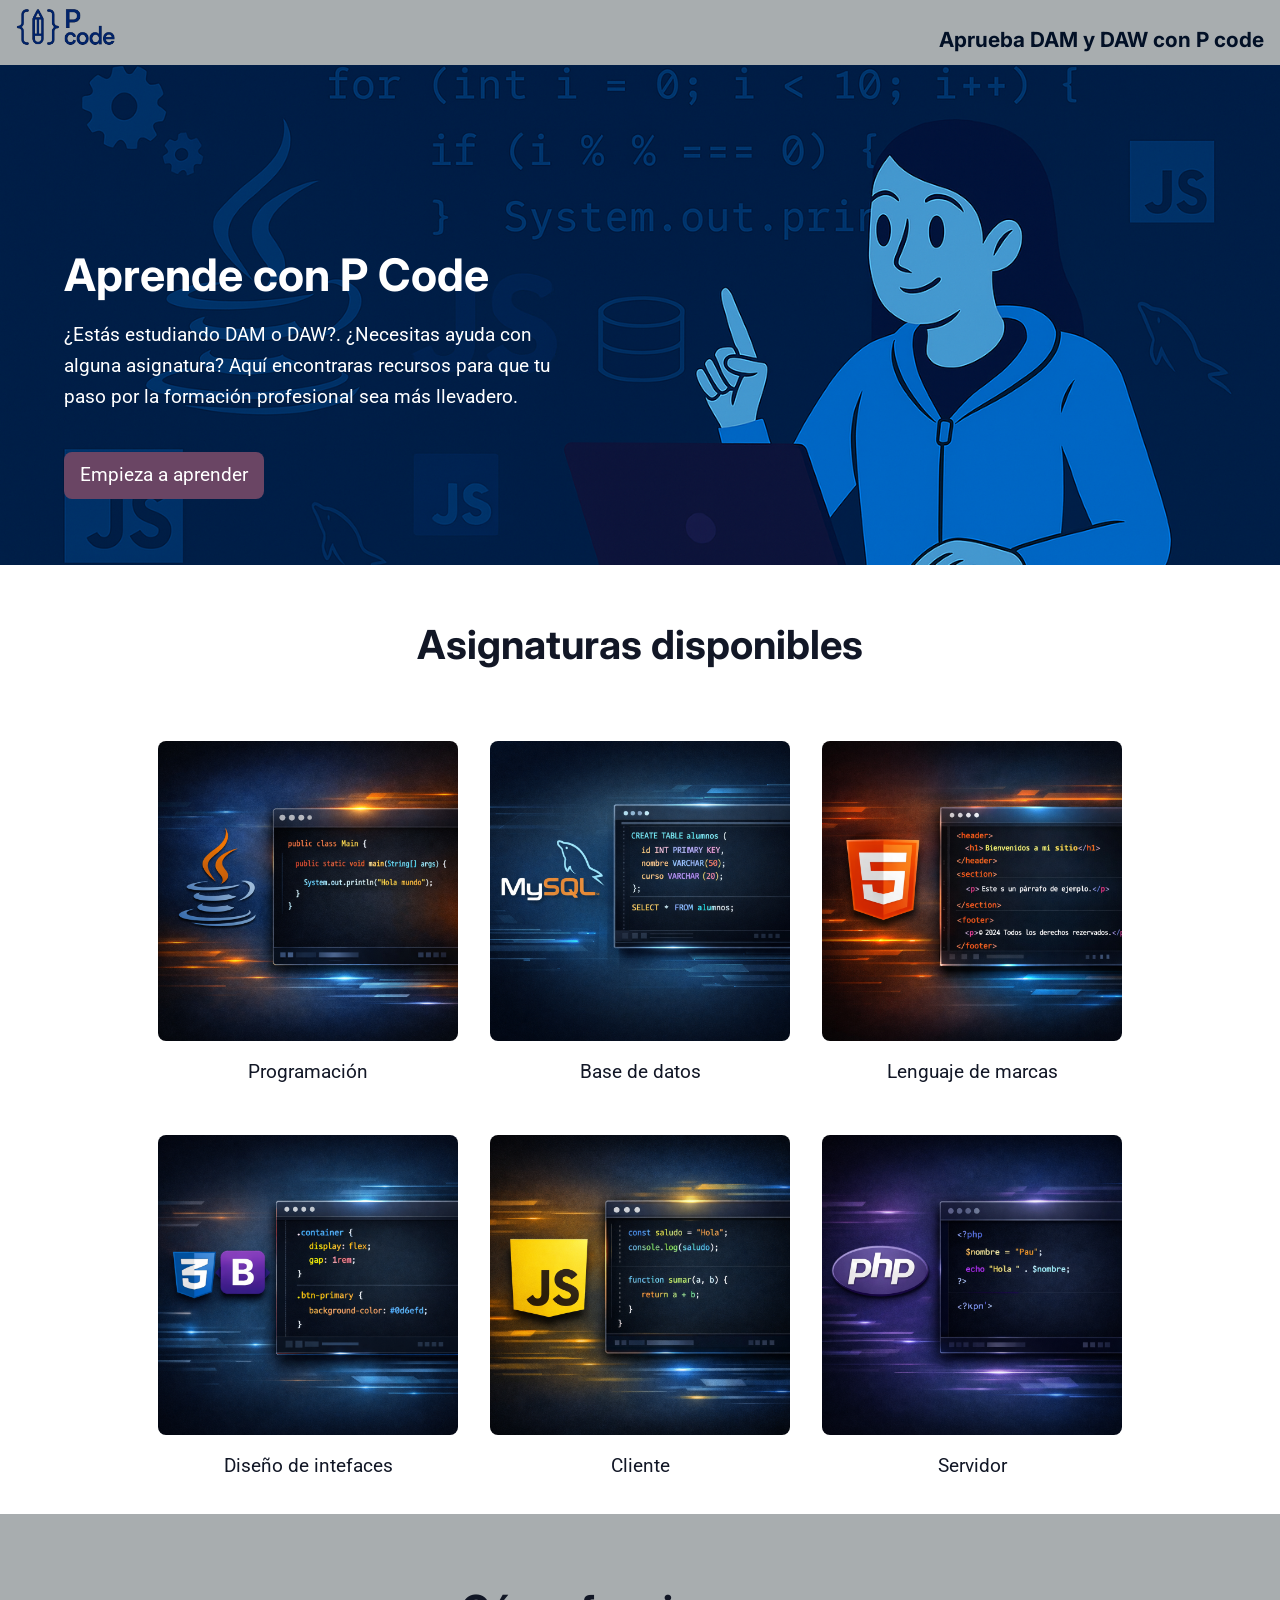
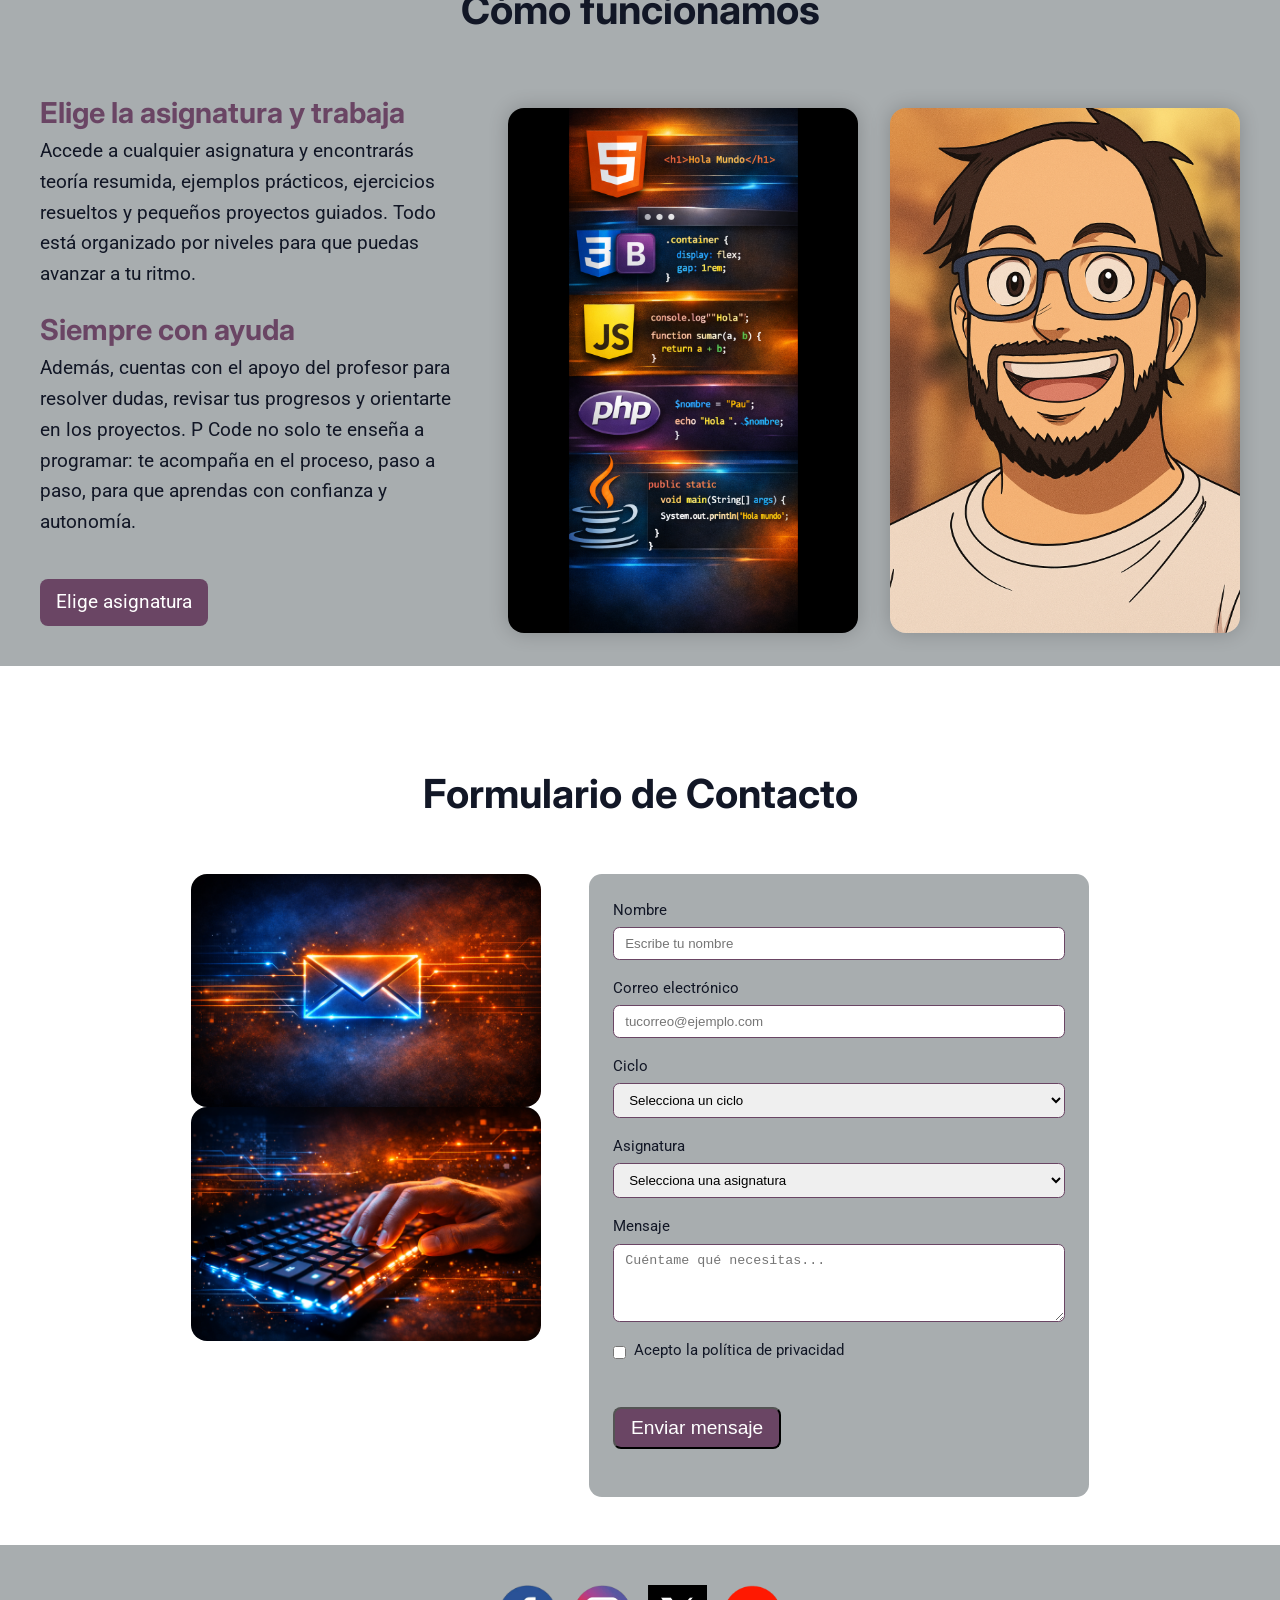
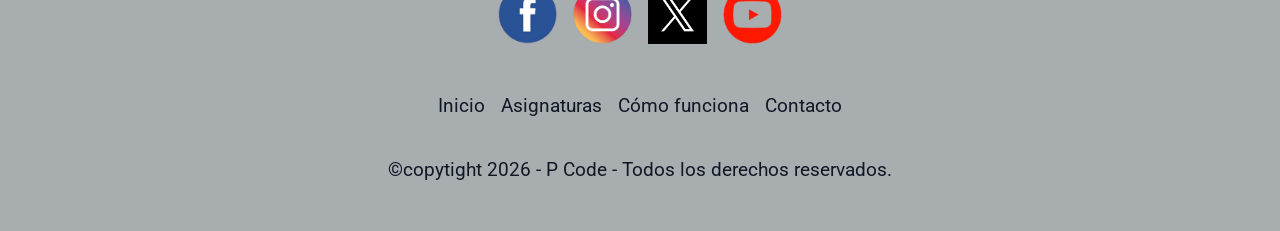
==== proyecto_1/index.html @ 7e579827 "Form section" ====
<!doctype html>
<html lang="en">
  <head>
    <meta charset="UTF-8" />
    <meta name="viewport" content="width=device-width, initial-scale=1.0" />
    <meta name="description" content="Recursos educativos de programación Java para estudiantes de DAW/DAM: ejercicios, teoría, ejemplos y proyectos.">
    <meta name="author" content="Pau — P Code">
        
    <title>P Code</title>
    
    <link rel="stylesheet" href="style.css">
    <link rel="icon" href="img/logo_P_code.png">

    <link href="https://fonts.googleapis.com/css2?family=Inter:wght@400;600;700&family=Roboto:wght@300;400;500&family=JetBrains+Mono:wght@400;600&display=swap" rel="stylesheet">

  </head>
  <body>
    <header class="header-landing">
      <div>
        <img src="img/logos/logo_P_code_header.png" alt="P Code"/>
      </div>
      <div>
        <h3>Aprueba DAM y DAW con P code</h3>
      </div>
    </header>

    <section id="hero" class="hero-section">
      <div class="wrap-hero-section">
        <h1>Aprende con P Code</h1> 
        <p>¿Estás estudiando DAM o DAW?.
        ¿Necesitas ayuda con alguna asignatura?
        Aquí encontraras recursos para que tu  
        paso por la formación profesional sea más llevadero.</p>
        <div class="wrap-button">
          <a href="/"  class="primary-button">Empieza a aprender</a>
        </div>
      </div>
    </section>
    
    <section id="subject" class="subject-section">
      <div class="wrap-title-section">
        <h2>Asignaturas disponibles</h2>
      </div>

      <div class="wrap-subject-section">
        <a href="" class="item-subject-section">
          <img src="img/subject/img_programacion.png" alt="Asignatura de programación">
          <p>Programación</p>
        </a>
        <a href="" class="item-subject-section">
          <img src="img/subject/img_base_datos.png" alt="Asignatura de BD">
          <p>Base de datos</p>
        </a>
        <a href="" class="item-subject-section">
          <img src="img/subject/img_lenguaje_marcas.png" alt="Asignatura de marcas">
          <p>Lenguaje de marcas</p>
        </a>
        <a href="" class="item-subject-section">
          <img src="img/subject/img_interfaces.png" alt="Asignatura de interfaces">
          <p>Diseño de intefaces</p>
        </a>
        <a href="" class="item-subject-section">
          <img src="img/subject/img_cliente.png" alt="Asignatura de cliente">
          <p>Cliente</p>
        </a>
        <a href="" class="item-subject-section">
          <img src="img/subject/img_sevidor.png" alt="Asignatura de sevidor">
          <p>Servidor</p>
        </a>
    </section>

    <section id="info" class="info-section">

      <div class="wrap-title-section">
        <h2>Cómo funcionamos</h2>
      </div>

      <div class="wrap-two-column">

        <div class="wrap-text-two-column">
          <div class="wrap-text-column">
            <h3>Elige la asignatura y trabaja</h3>
            <p>Accede a cualquier asignatura y encontrarás teoría resumida, ejemplos prácticos, ejercicios resueltos y pequeños proyectos guiados. Todo está organizado por niveles para que puedas avanzar a tu ritmo.</p>
            <h3>Siempre con ayuda</h3>
            <p>Además, cuentas con el apoyo del profesor para resolver dudas, revisar tus progresos y orientarte en los proyectos. P Code no solo te enseña a programar: te acompaña en el proceso, paso a paso, para que aprendas con confianza y autonomía.</p>
            <div class="wrap-button">
              <a href="/" class="primary-button">Elige asignatura</a>
            </div>
          </div>
        </div>

        <div class="wrap-img-two-column">
          <img src="img/composicion_asignaturas.png" alt="Asignaturas con P code">
          <img src="img/retrato_anime_perfil.png" alt="P code en anime">
        </div>      

      </div>
    </section>

    <section id="form" class="form-section">

      <div class="wrap-title-section">
        <h2>Formulario de Contacto</h2>
      </div>

      <div class="wrap-two-column">

        <div class="wrap-img-two-column-vertical">
          <img src="img/contacto_email.png" alt="Email a P code">
          <img src="img/contacto_email_2.png" alt="Email a P code">
        </div>  

        <div class="wrap-form-two-column">
          <form class="contact-form">

            <div class="form-field">
              <label for="nombre">Nombre</label>
              <input type="text" id="nombre" name="nombre" placeholder="Escribe tu nombre">
            </div>

            <div class="form-field">
              <label for="email">Correo electrónico</label>
              <input type="email" id="email" name="email" placeholder="tucorreo@ejemplo.com">
            </div>

            <div class="form-field">
              <label for="ciclo">Ciclo</label>
              <select id="ciclo" name="ciclo">
                <option value="">Selecciona un ciclo</option>
                <option value="dam">DAM</option>
                <option value="daw">DAW</option>
              </select>
            </div>

            <div class="form-field">
              <label for="asignatura">Asignatura</label>
              <select id="ciclo" name="ciclo">
                <option value="">Selecciona una asignatura</option>
                <option value="prog">Programación</option>
                <option value="bd">Base de datos</option>
                <option value="mar">Lenguaje de marcas</option>
                <option value="inte">Diseño de interfaces</option>
                <option value="cli">Cliente</option>
                <option value="ser">Servidor</option>
              </select>
            </div>

            <div class="form-field">
              <label for="mensaje">Mensaje</label>
              <textarea id="mensaje" name="mensaje" rows="4" placeholder="Cuéntame qué necesitas..."></textarea>
            </div>

            <div class="form-field form-field-inline">
              <input type="checkbox" id="privacidad" name="privacidad">
              <label for="privacidad">Acepto la política de privacidad</label>
            </div>

            <div class="wrap-button">
              <button type="submit" class="primary-button">Enviar mensaje</button>
            </div>

          </form>
        </div>

      </div>
    </section>

    <footer class="footer-section">
      <div class="logos-footer-section">
        <ul>
          <li>
            <a href="">
              <img src="img/social/facebook.png" alt="P Code facebook" class="social-logo">
            </a>
          </li>
          <li>
            <a href="">
              <img src="img/social/instagram.png" alt="P Code x" class="social-logo">
            </a>
          </li>
          <li>
            <a href="">
              <img src="img/social/X.jpg" alt="P Code x" class="social-logo">
            </a>
          </li>
          <li>
            <a href="">
              <img src="img/social/youtube.png" alt="P Code Youtube" class="social-logo">
            </a>
          </li>
        </ul>
      </div>

      <div class="menu-footer-section">
        <ul>
          <li><a href="#hero">Inicio</a></li>
          <li><a href="#subject">Asignaturas</a></li>
          <li><a href="#info">Cómo funciona</a></li>
          <li><a href="#form">Contacto</a></li>
        </ul>
      </div>

      <div class="menu-footer-section">
        <p>©copytight 2026 - P Code - Todos los derechos reservados.</p>
      </div>

    </footer>
  </body>
</html>
---- proyecto_1/style.css ----
:root{
/* --prussian-blue: #021026ff;
--ink-black: #121726ff;
--steel-azure: #014E96ff;
--dodger-blue: #0099FFff;
--silver: #A8ADAFff;
--white: #FFFFFFff;
--midnight-violet: #2E1F2Aff;
--vintage-grape: #6A4564ff; */
--oscuro: #021026ff;
--ink-black: #121726ff;
--steel-azure: #014E96ff;
--dodger-blue: #0099FFff;
--fondo-claro: #A8ADAFff;
--white: #FFFFFFff;
--midnight-violet: #2E1F2Aff;
--fondo-botones: #6A4564ff;
--border-r:.2rem;
}

/** General **/

* {
  margin: 0;
  padding: 0;
  /* Evitamos el desbordamiento de los elementos*/
  box-sizing: border-box;
}

body {
  font-family: 'Roboto', sans-serif;
  font-size: 1.2rem;
  line-height: 1.6;
  color: var(--ink-black);
}

h1, h2, h3 {
  font-family: 'Inter', sans-serif;
  font-weight: 700;
}

h1 { font-size: 2.8rem; }
h2 { font-size: 2.5rem; }
h3 { font-size: 1.8rem; }

code, pre {
  font-family: 'JetBrains Mono', monospace;
}

a {
  text-decoration: none;
  color: inherit;
}


ul, li {
  list-style: none;
}

/** Button **/
.wrap-button {
  padding: 1.5rem 0;
}

.primary-button {
  color: var(--white);
  /*font-weight: bold;*/
  font-size: 1.2rem;
  background-color: var(--fondo-botones);
  padding: .5rem 1rem;
  border-radius: 0.5rem;
  display: inline-block;
}

/** Title **/
.wrap-title-section{
  display: flex;
  justify-content: center;
  margin: 3rem 1rem;
}

/** Header **/

.header-landing{
  display: flex;
  justify-content: space-between;
  align-items: end;
  background: var(--fondo-claro);
  padding: 0.5rem 1rem;
}

.header-landing img{
  max-width: 100px;
  max-height: 100px;
}

.header-landing h3{
  font-size: 1.3rem;
  color: var(--oscuro);
}

/** Hero Section **/

.hero-section{
  height: 500px;
  background-color: var(--oscuro);
  background: url(img/imagen_principal.png);
  background-position: center;
  background-repeat: no-repeat;
  background-size: cover;
  background-blend-mode: multiply;
  width: 100%;
  display: flex;
  align-items: end;
}

.wrap-hero-section{
  max-width: 550px;
  color: var(--white);
  padding-left: 5%;
  padding-bottom: 2%;
}

.wrap-hero-section *{
  margin-top: 0.5rem;
  margin-bottom: 0.5rem;
}

/** Subject Section **/
.wrap-subject-section{
  display: flex;
  flex-flow: row wrap;
  justify-content: center;
}

.item-subject-section{
  display: flex;
  flex-direction: column;
  align-items: center;
  padding: 1rem;
}

.item-subject-section img{
  width: 300px;
  height: 300px;
  border-radius: 0.5rem;
}

.item-subject-section p{
  padding: 1rem;
}

/** Info Section **/
.info-section{
  background: var(--fondo-claro);
  padding: 1rem 1rem;
}

.wrap-two-column{
  display: flex;
  flex-direction: row;
  align-items: stretch;
  justify-content: center;
  gap: 3rem;
  max-width: 1200px;
  margin: 0 auto;
}

.wrap-img-two-column {
  display: flex;
  flex-direction: row;
  align-items: center;
  gap: 2rem;
}

.wrap-img-two-column img{
  width: 350px;
  object-fit: cover;
  border-radius: 1rem;
  box-shadow: 0 0 20px rgba(0,0,0,0.2);
}

.wrap-text-column h3{
  color: var(--fondo-botones);
}

.wrap-text-column p{
  margin-bottom: 1.1rem;
}

/** Form Section **/

.form-section{
  padding: 3rem 1rem;
}

.wrap-form-two-column {
  flex: 1;
  max-width: 500px;
}

.wrap-img-two-column-vertical {
  height: 100%;
  display: flex;
  flex-direction: column;
  align-items: center;
  justify-content: space-between;
 
}

.wrap-img-two-column-vertical img{
  max-width: 350px;
  border-radius: 1rem;
}

.contact-form{
  background: var(--fondo-claro);
  padding: 1.5rem;
  border-radius: 0.8rem;
}

.form-field{
  display: flex;
  flex-direction: column;
  margin-bottom: 1rem;
}

.form-field label{
  font-size: 0.95rem;
  margin-bottom: 0.3rem;
}

.form-field input,
.form-field select,
.form-field textarea{
  padding: 0.5rem 0.7rem;
  border-radius: 0.4rem;
  border: 1px solid var(--fondo-botones);
}

.form-field input:focus,
.form-field select:focus,
.form-field textarea:focus{
  outline: none;
  border-color: var(--fondo-botones);
  box-shadow: 0 0 0 2px var(--midnight-violet);
}

.form-field-inline{
  flex-direction: row;
  align-items: center;
  gap: 0.5rem;
}


/** Footer **/

.footer-section{
  background: var(--fondo-claro);
  width: 100%;
  padding: 2rem 0;
}

.logos-footer-section ul{
  display: flex;
  justify-content: center;
  margin-bottom: 0.5rem;
}

.social-logo{
  max-width: 75px;
  width: 100%;
  padding: 0.5rem;
}

.menu-footer-section{
  padding: 0.5rem 0;
}

.menu-footer-section ul, 
.menu-footer-section p{
  display: flex;
  justify-content: center;
  margin: 0.3rem 0;
}

.menu-footer-section li{
  padding: 0.5rem;
}
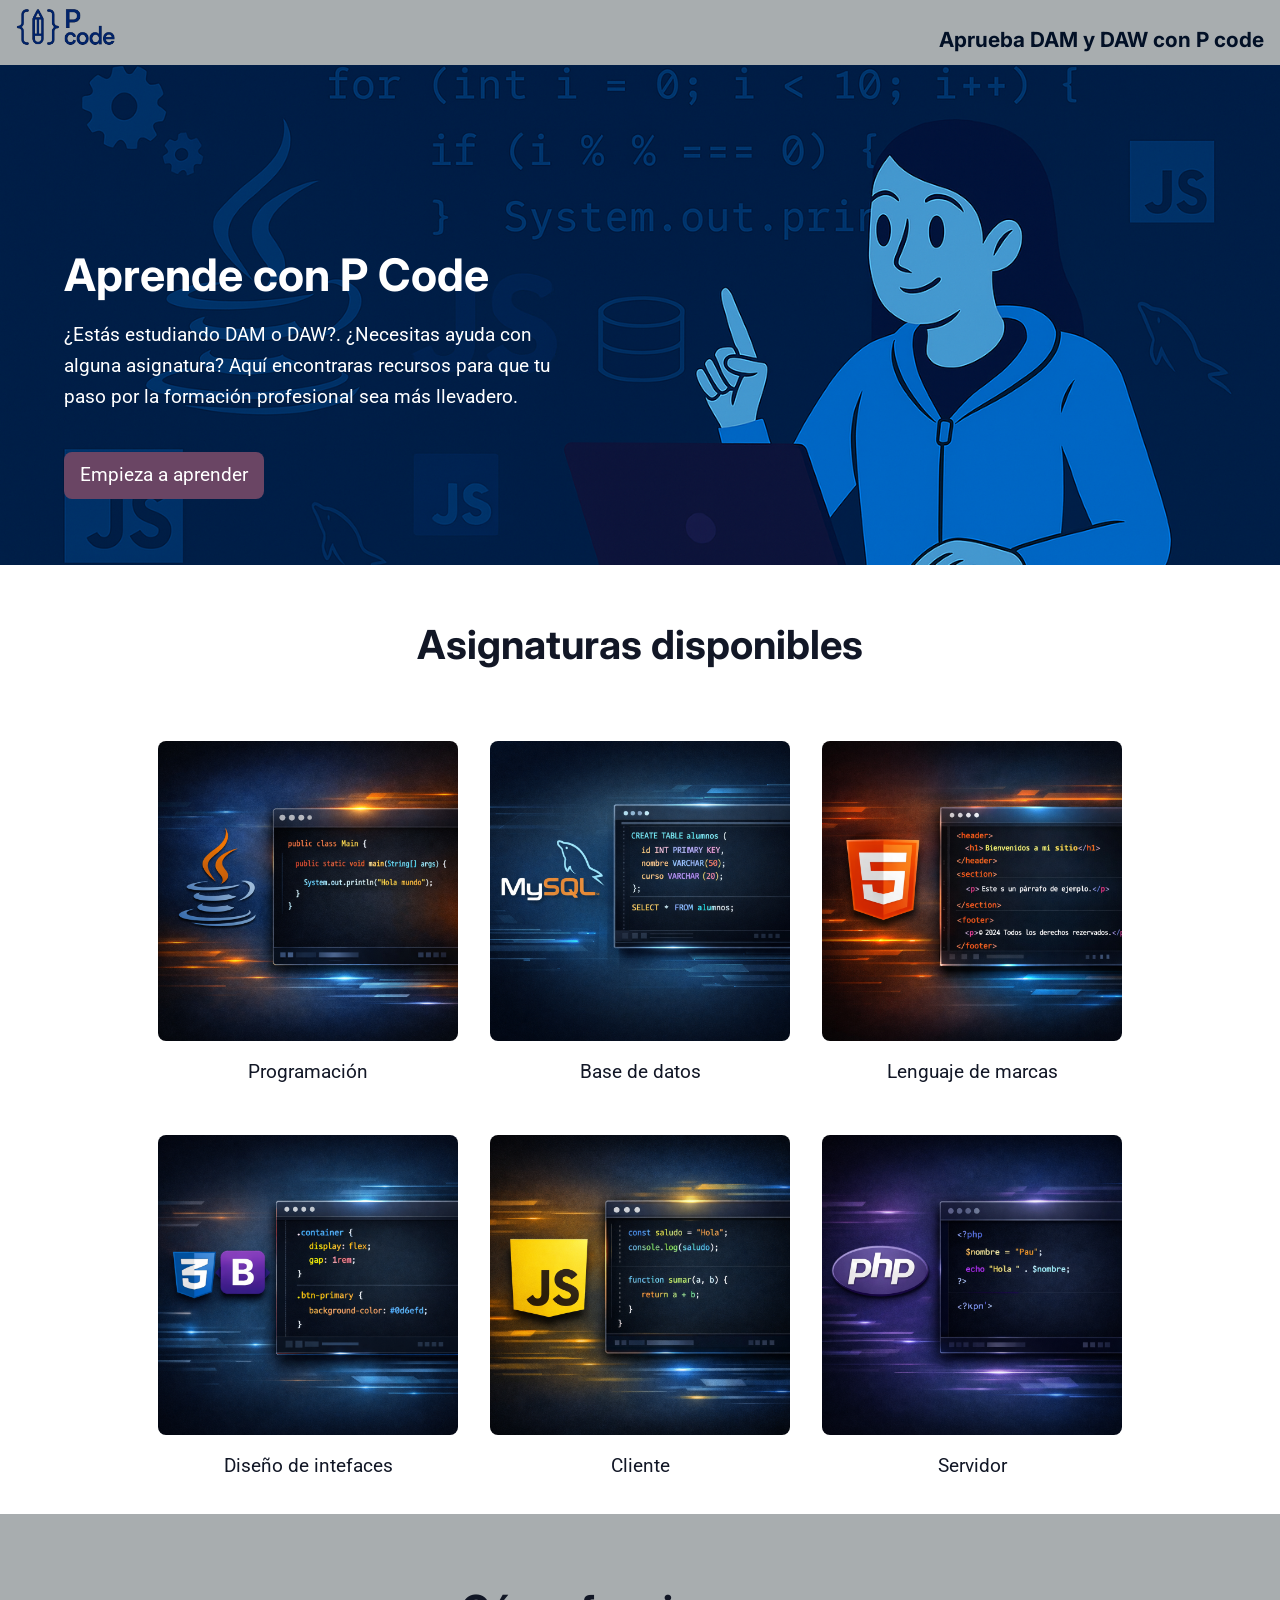
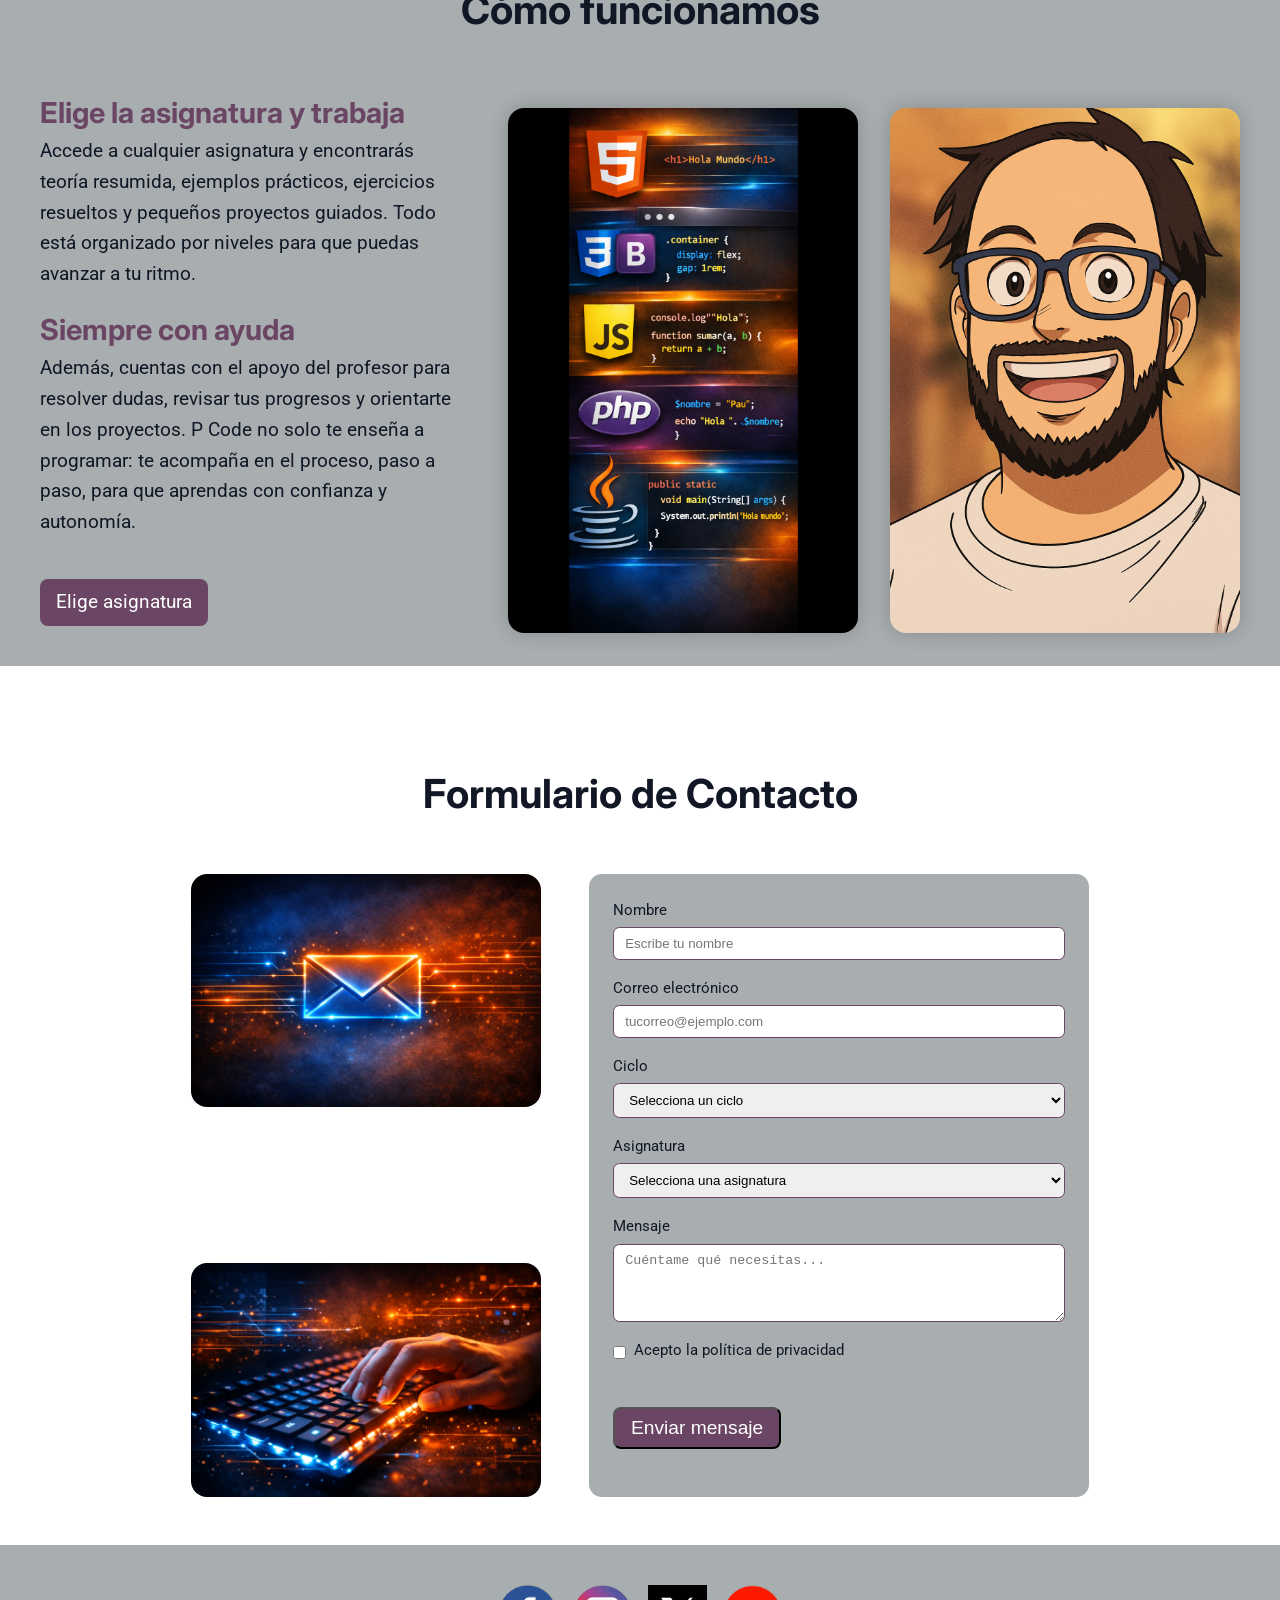
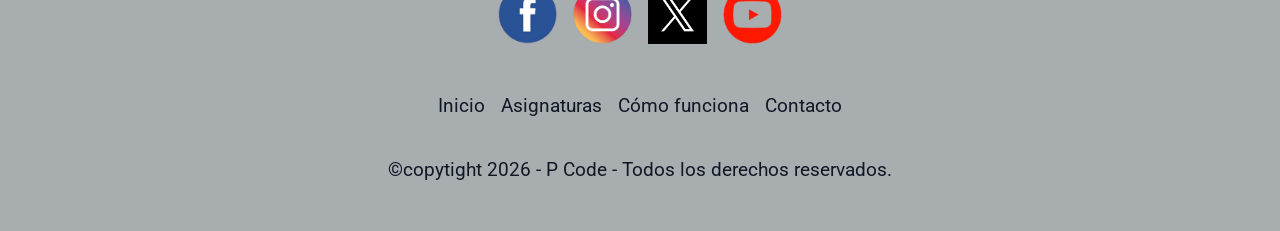
==== commit 313b4b25: "Ajuste en form section - restruturación archivos" ====
--- a/proyecto_1/index.html
+++ b/proyecto_1/index.html
@@ -8,7 +8,7 @@
         
     <title>P Code</title>
     
-    <link rel="stylesheet" href="style.css">
+    <link rel="stylesheet" href="css/style.css">
     <link rel="icon" href="img/logo_P_code.png">
 
     <link href="https://fonts.googleapis.com/css2?family=Inter:wght@400;600;700&family=Roboto:wght@300;400;500&family=JetBrains+Mono:wght@400;600&display=swap" rel="stylesheet">
--- a/proyecto_1/css/style.css
+++ b/proyecto_1/css/style.css
@@ -0,0 +1,290 @@
+:root{
+/* --prussian-blue: #021026ff;
+--ink-black: #121726ff;
+--steel-azure: #014E96ff;
+--dodger-blue: #0099FFff;
+--silver: #A8ADAFff;
+--white: #FFFFFFff;
+--midnight-violet: #2E1F2Aff;
+--vintage-grape: #6A4564ff; */
+--oscuro: #021026ff;
+--ink-black: #121726ff;
+--steel-azure: #014E96ff;
+--dodger-blue: #0099FFff;
+--fondo-claro: #A8ADAFff;
+--white: #FFFFFFff;
+--midnight-violet: #2E1F2Aff;
+--fondo-botones: #6A4564ff;
+--border-r:.2rem;
+}
+
+/** General **/
+
+* {
+  margin: 0;
+  padding: 0;
+  /* Evitamos el desbordamiento de los elementos*/
+  box-sizing: border-box;
+}
+
+body {
+  font-family: 'Roboto', sans-serif;
+  font-size: 1.2rem;
+  line-height: 1.6;
+  color: var(--ink-black);
+}
+
+h1, h2, h3 {
+  font-family: 'Inter', sans-serif;
+  font-weight: 700;
+}
+
+h1 { font-size: 2.8rem; }
+h2 { font-size: 2.5rem; }
+h3 { font-size: 1.8rem; }
+
+code, pre {
+  font-family: 'JetBrains Mono', monospace;
+}
+
+a {
+  text-decoration: none;
+  color: inherit;
+}
+
+
+ul, li {
+  list-style: none;
+}
+
+/** Button **/
+.wrap-button {
+  padding: 1.5rem 0;
+}
+
+.primary-button {
+  color: var(--white);
+  /*font-weight: bold;*/
+  font-size: 1.2rem;
+  background-color: var(--fondo-botones);
+  padding: .5rem 1rem;
+  border-radius: 0.5rem;
+  display: inline-block;
+}
+
+/** Title **/
+.wrap-title-section{
+  display: flex;
+  justify-content: center;
+  margin: 3rem 1rem;
+}
+
+/** Header **/
+
+.header-landing{
+  display: flex;
+  justify-content: space-between;
+  align-items: end;
+  background: var(--fondo-claro);
+  padding: 0.5rem 1rem;
+}
+
+.header-landing img{
+  max-width: 100px;
+  max-height: 100px;
+}
+
+.header-landing h3{
+  font-size: 1.3rem;
+  color: var(--oscuro);
+}
+
+/** Hero Section **/
+
+.hero-section{
+  height: 500px;
+  background-color: var(--oscuro);
+  background: url(../img/imagen_principal.png);
+  background-position: center;
+  background-repeat: no-repeat;
+  background-size: cover;
+  background-blend-mode: multiply;
+  width: 100%;
+  display: flex;
+  align-items: end;
+}
+
+.wrap-hero-section{
+  max-width: 550px;
+  color: var(--white);
+  padding-left: 5%;
+  padding-bottom: 2%;
+}
+
+.wrap-hero-section *{
+  margin-top: 0.5rem;
+  margin-bottom: 0.5rem;
+}
+
+/** Subject Section **/
+.wrap-subject-section{
+  display: flex;
+  flex-flow: row wrap;
+  justify-content: center;
+}
+
+.item-subject-section{
+  display: flex;
+  flex-direction: column;
+  align-items: center;
+  padding: 1rem;
+}
+
+.item-subject-section img{
+  width: 300px;
+  height: 300px;
+  border-radius: 0.5rem;
+}
+
+.item-subject-section p{
+  padding: 1rem;
+}
+
+/** Info Section **/
+.info-section{
+  background: var(--fondo-claro);
+  padding: 1rem 1rem;
+}
+
+.wrap-two-column{
+  display: flex;
+  flex-direction: row;
+  align-items: stretch;
+  justify-content: center;
+  gap: 3rem;
+  max-width: 1200px;
+  margin: 0 auto;
+}
+
+.wrap-img-two-column {
+  display: flex;
+  flex-direction: row;
+  align-items: center;
+  gap: 2rem;
+}
+
+.wrap-img-two-column img{
+  width: 350px;
+  object-fit: cover;
+  border-radius: 1rem;
+  box-shadow: 0 0 20px rgba(0,0,0,0.2);
+}
+
+.wrap-text-column h3{
+  color: var(--fondo-botones);
+}
+
+.wrap-text-column p{
+  margin-bottom: 1.1rem;
+}
+
+/** Form Section **/
+
+.form-section{
+  padding: 3rem 1rem;
+}
+
+.wrap-form-two-column {
+  flex: 1;
+  max-width: 500px;
+}
+
+.wrap-img-two-column-vertical {
+  display: flex;
+  flex-direction: column;
+  align-items: center;
+  justify-content: space-between;
+}
+
+.wrap-img-two-column-vertical img{
+  max-width: 350px;
+  border-radius: 1rem;
+}
+
+.contact-form{
+  background: var(--fondo-claro);
+  padding: 1.5rem;
+  border-radius: 0.8rem;
+}
+
+.form-field{
+  display: flex;
+  flex-direction: column;
+  margin-bottom: 1rem;
+}
+
+.form-field label{
+  font-size: 0.95rem;
+  margin-bottom: 0.3rem;
+}
+
+.form-field input,
+.form-field select,
+.form-field textarea{
+  padding: 0.5rem 0.7rem;
+  border-radius: 0.4rem;
+  border: 1px solid var(--fondo-botones);
+}
+
+.form-field input:focus,
+.form-field select:focus,
+.form-field textarea:focus{
+  outline: none;
+  border-color: var(--fondo-botones);
+  box-shadow: 0 0 0 2px var(--midnight-violet);
+}
+
+.form-field-inline{
+  flex-direction: row;
+  align-items: center;
+  gap: 0.5rem;
+}
+
+
+/** Footer **/
+
+.footer-section{
+  background: var(--fondo-claro);
+  width: 100%;
+  padding: 2rem 0;
+}
+
+.logos-footer-section ul{
+  display: flex;
+  justify-content: center;
+  margin-bottom: 0.5rem;
+}
+
+.social-logo{
+  max-width: 75px;
+  width: 100%;
+  padding: 0.5rem;
+}
+
+.menu-footer-section{
+  padding: 0.5rem 0;
+}
+
+.menu-footer-section ul, 
+.menu-footer-section p{
+  display: flex;
+  justify-content: center;
+  margin: 0.3rem 0;
+}
+
+.menu-footer-section li{
+  padding: 0.5rem;
+}
+
+
+
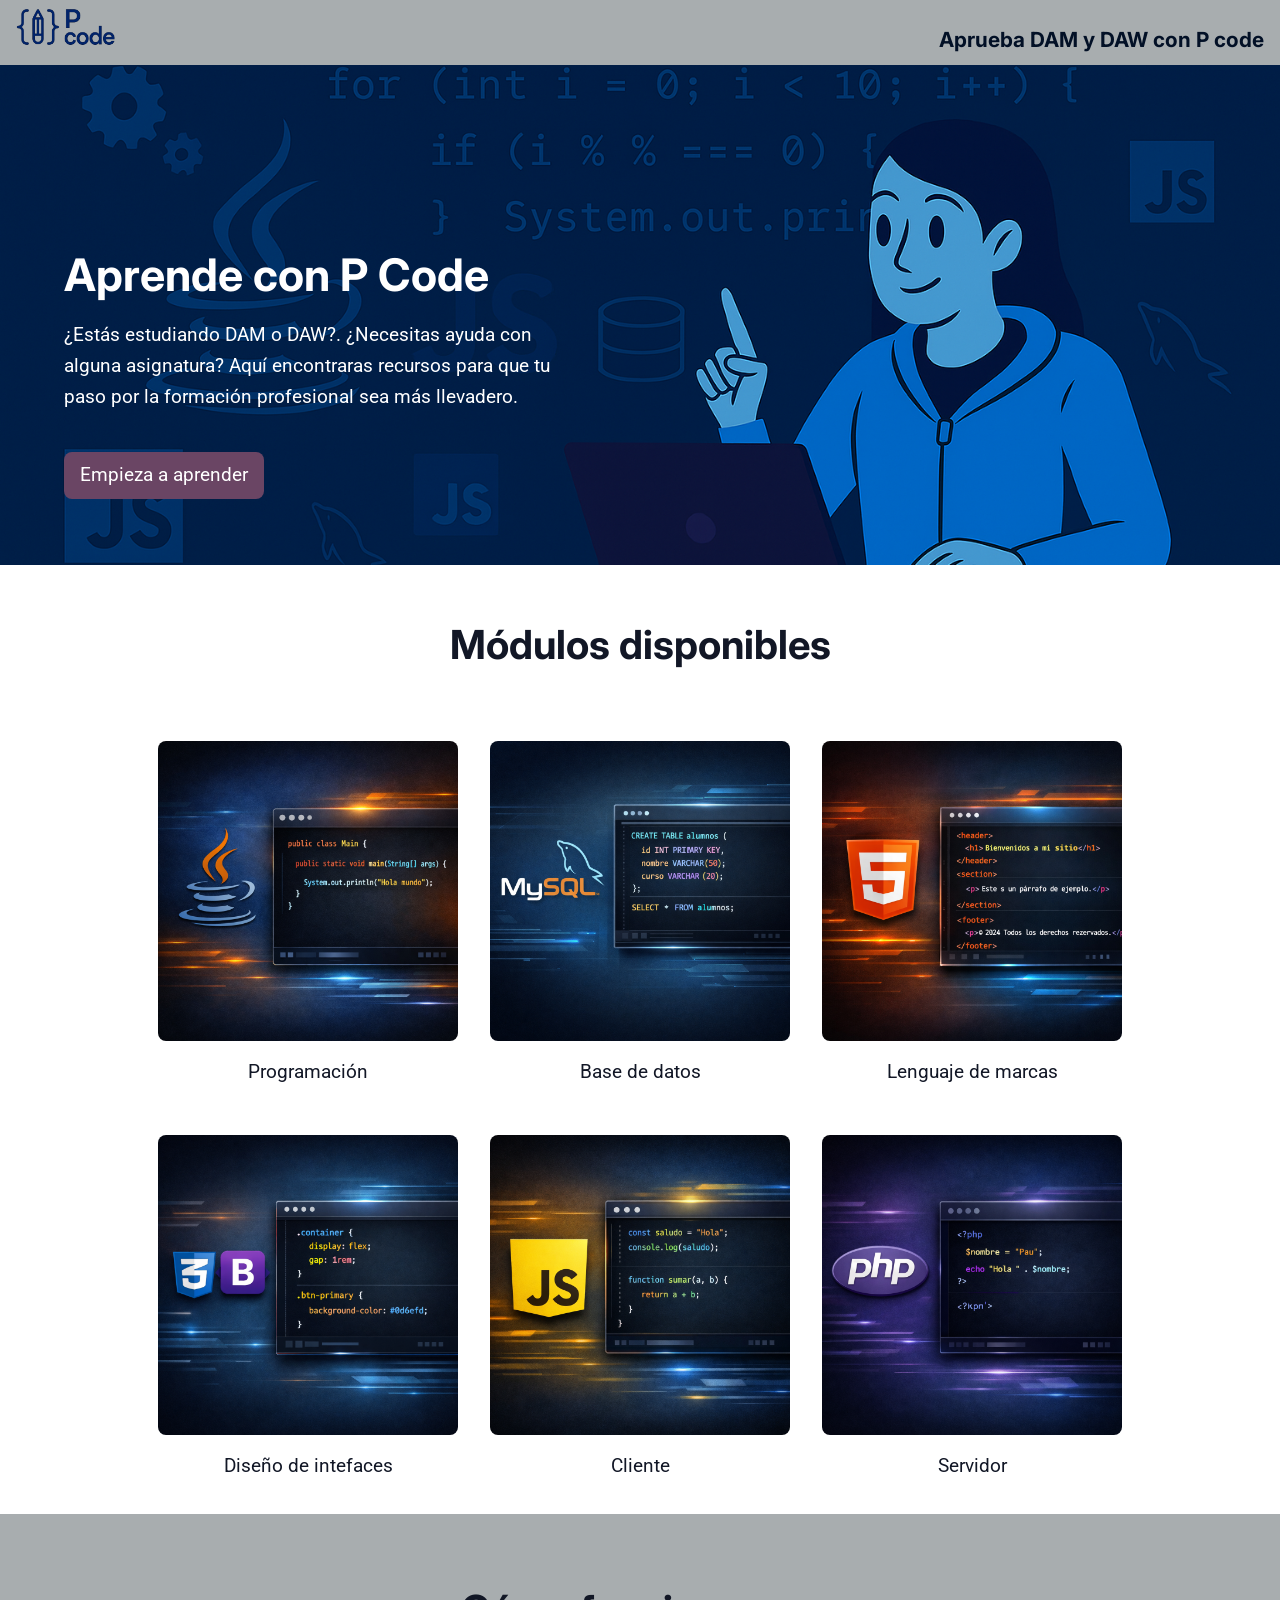
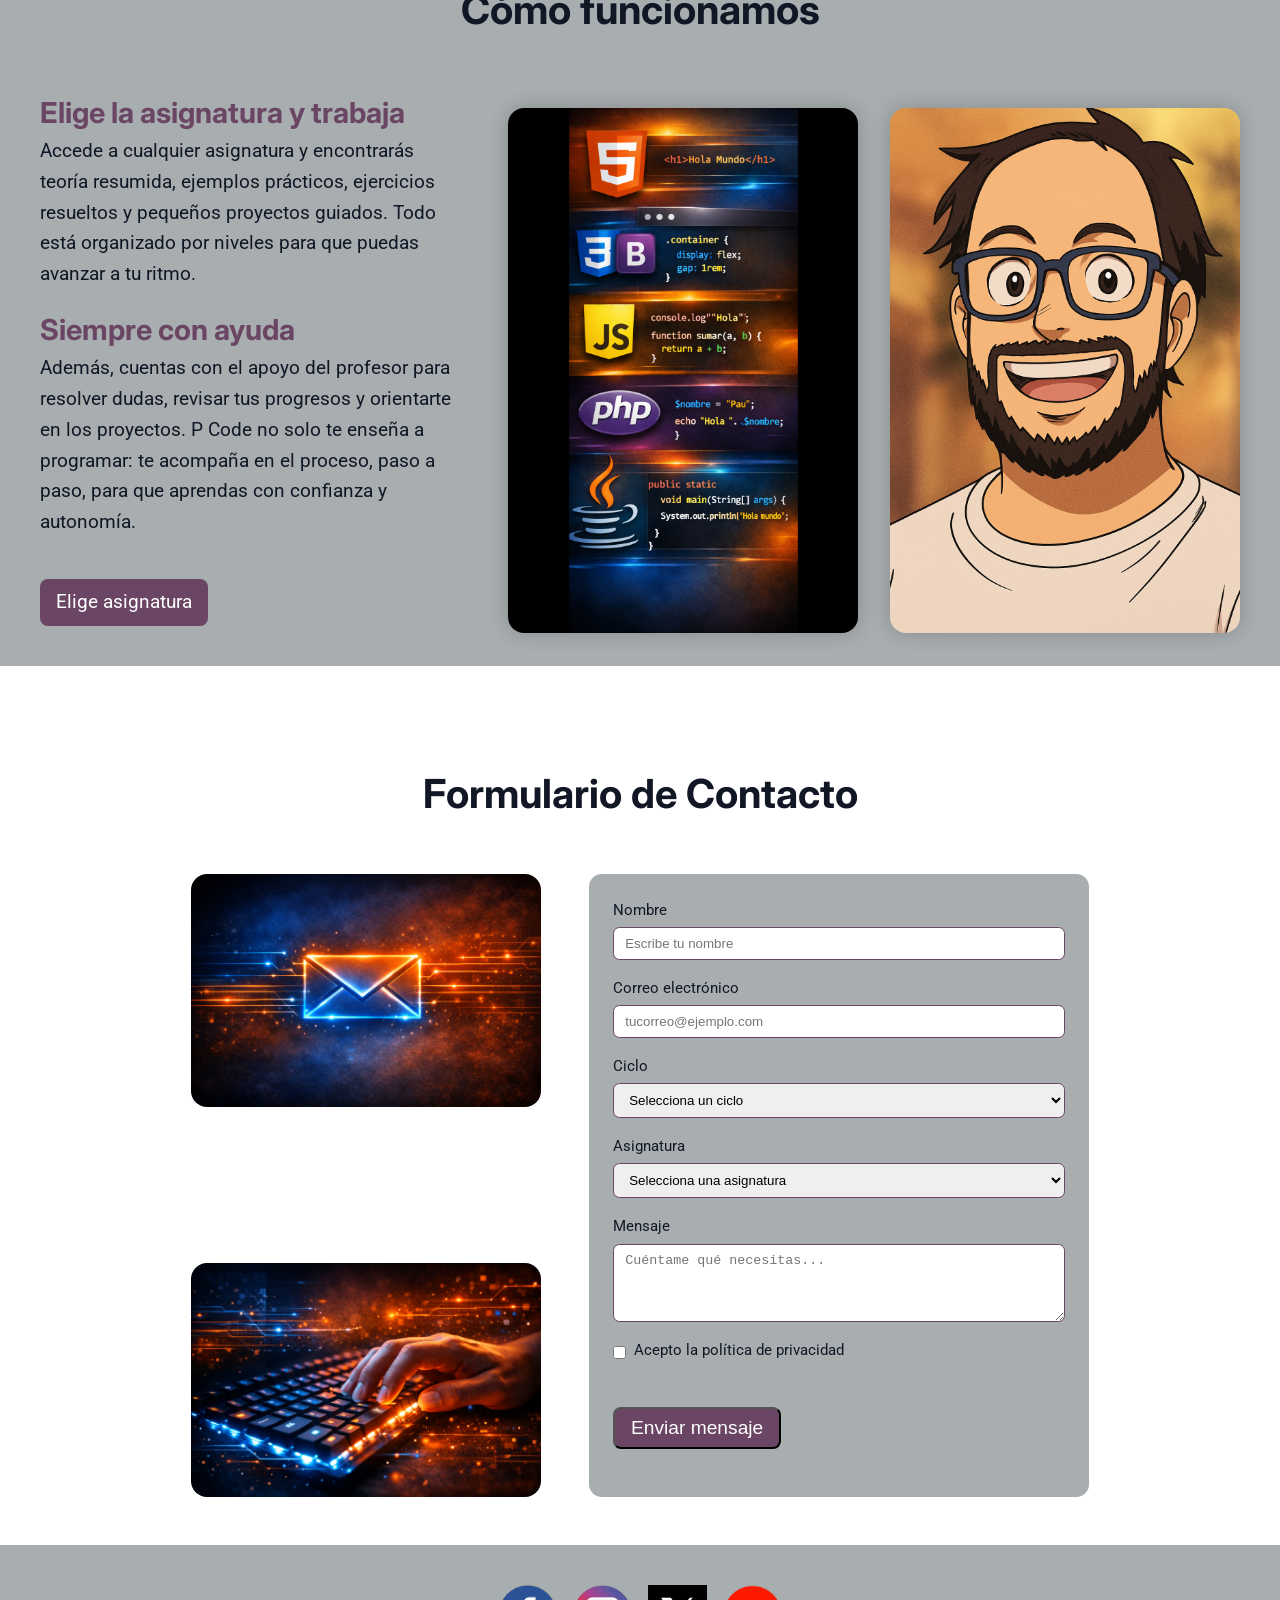
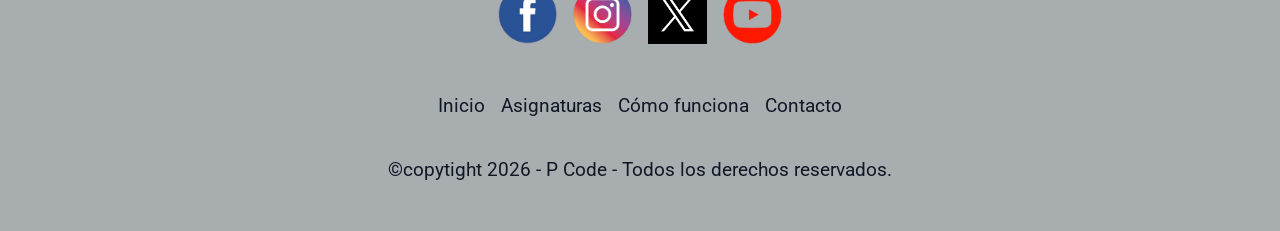
==== commit db6821fb: "Rectificación id y palabra asignatura" ====
--- a/proyecto_1/index.html
+++ b/proyecto_1/index.html
@@ -3,13 +3,13 @@
   <head>
     <meta charset="UTF-8" />
     <meta name="viewport" content="width=device-width, initial-scale=1.0" />
-    <meta name="description" content="Recursos educativos de programación Java para estudiantes de DAW/DAM: ejercicios, teoría, ejemplos y proyectos.">
+    <meta name="description" content="Recursos educativos de programación para estudiantes de DAW/DAM: ejercicios, teoría, ejemplos y proyectos.">
     <meta name="author" content="Pau — P Code">
         
     <title>P Code</title>
     
     <link rel="stylesheet" href="css/style.css">
-    <link rel="icon" href="img/logo_P_code.png">
+    <link rel="icon" href="img/logos/logo_P_code.png">
 
     <link href="https://fonts.googleapis.com/css2?family=Inter:wght@400;600;700&family=Roboto:wght@300;400;500&family=JetBrains+Mono:wght@400;600&display=swap" rel="stylesheet">
 
@@ -32,38 +32,38 @@
         Aquí encontraras recursos para que tu  
         paso por la formación profesional sea más llevadero.</p>
         <div class="wrap-button">
-          <a href="/"  class="primary-button">Empieza a aprender</a>
+          <a href="#subject"  class="primary-button">Empieza a aprender</a>
         </div>
       </div>
     </section>
     
     <section id="subject" class="subject-section">
       <div class="wrap-title-section">
-        <h2>Asignaturas disponibles</h2>
+        <h2>Módulos disponibles</h2>
       </div>
 
       <div class="wrap-subject-section">
-        <a href="" class="item-subject-section">
+        <a href="subjects/subject_type.html" class="item-subject-section">
           <img src="img/subject/img_programacion.png" alt="Asignatura de programación">
           <p>Programación</p>
         </a>
-        <a href="" class="item-subject-section">
+        <a href="subjects/subject_type.html" class="item-subject-section">
           <img src="img/subject/img_base_datos.png" alt="Asignatura de BD">
           <p>Base de datos</p>
         </a>
-        <a href="" class="item-subject-section">
+        <a href="subjects/subject_type.html" class="item-subject-section">
           <img src="img/subject/img_lenguaje_marcas.png" alt="Asignatura de marcas">
           <p>Lenguaje de marcas</p>
         </a>
-        <a href="" class="item-subject-section">
+        <a href="subjects/subject_type.html" class="item-subject-section">
           <img src="img/subject/img_interfaces.png" alt="Asignatura de interfaces">
           <p>Diseño de intefaces</p>
         </a>
-        <a href="" class="item-subject-section">
+        <a href="subjects/subject_type.html" class="item-subject-section">
           <img src="img/subject/img_cliente.png" alt="Asignatura de cliente">
           <p>Cliente</p>
         </a>
-        <a href="" class="item-subject-section">
+        <a href="subjects/subject_type.html" class="item-subject-section">
           <img src="img/subject/img_sevidor.png" alt="Asignatura de sevidor">
           <p>Servidor</p>
         </a>
@@ -84,7 +84,7 @@
             <h3>Siempre con ayuda</h3>
             <p>Además, cuentas con el apoyo del profesor para resolver dudas, revisar tus progresos y orientarte en los proyectos. P Code no solo te enseña a programar: te acompaña en el proceso, paso a paso, para que aprendas con confianza y autonomía.</p>
             <div class="wrap-button">
-              <a href="/" class="primary-button">Elige asignatura</a>
+              <a href="#subject" class="primary-button">Elige asignatura</a>
             </div>
           </div>
         </div>
--- a/proyecto_1/css/style.css
+++ b/proyecto_1/css/style.css
@@ -72,6 +72,11 @@
   display: inline-block;
 }
 
+.primary-button:hover {
+  transform: translateY(-5px);
+  box-shadow: 0 10px 20px var(--white);
+}
+
 /** Title **/
 .wrap-title-section{
   display: flex;
@@ -139,6 +144,14 @@
   align-items: center;
   padding: 1rem;
 }
+.item-subject-section:hover {
+  transform: translateY(-5px);
+  box-shadow: 0 10px 20px rgba(0,0,0,0.15);
+}
+
+.item-subject-section:active {
+  transform: scale(0.97);
+}
 
 .item-subject-section img{
   width: 300px;
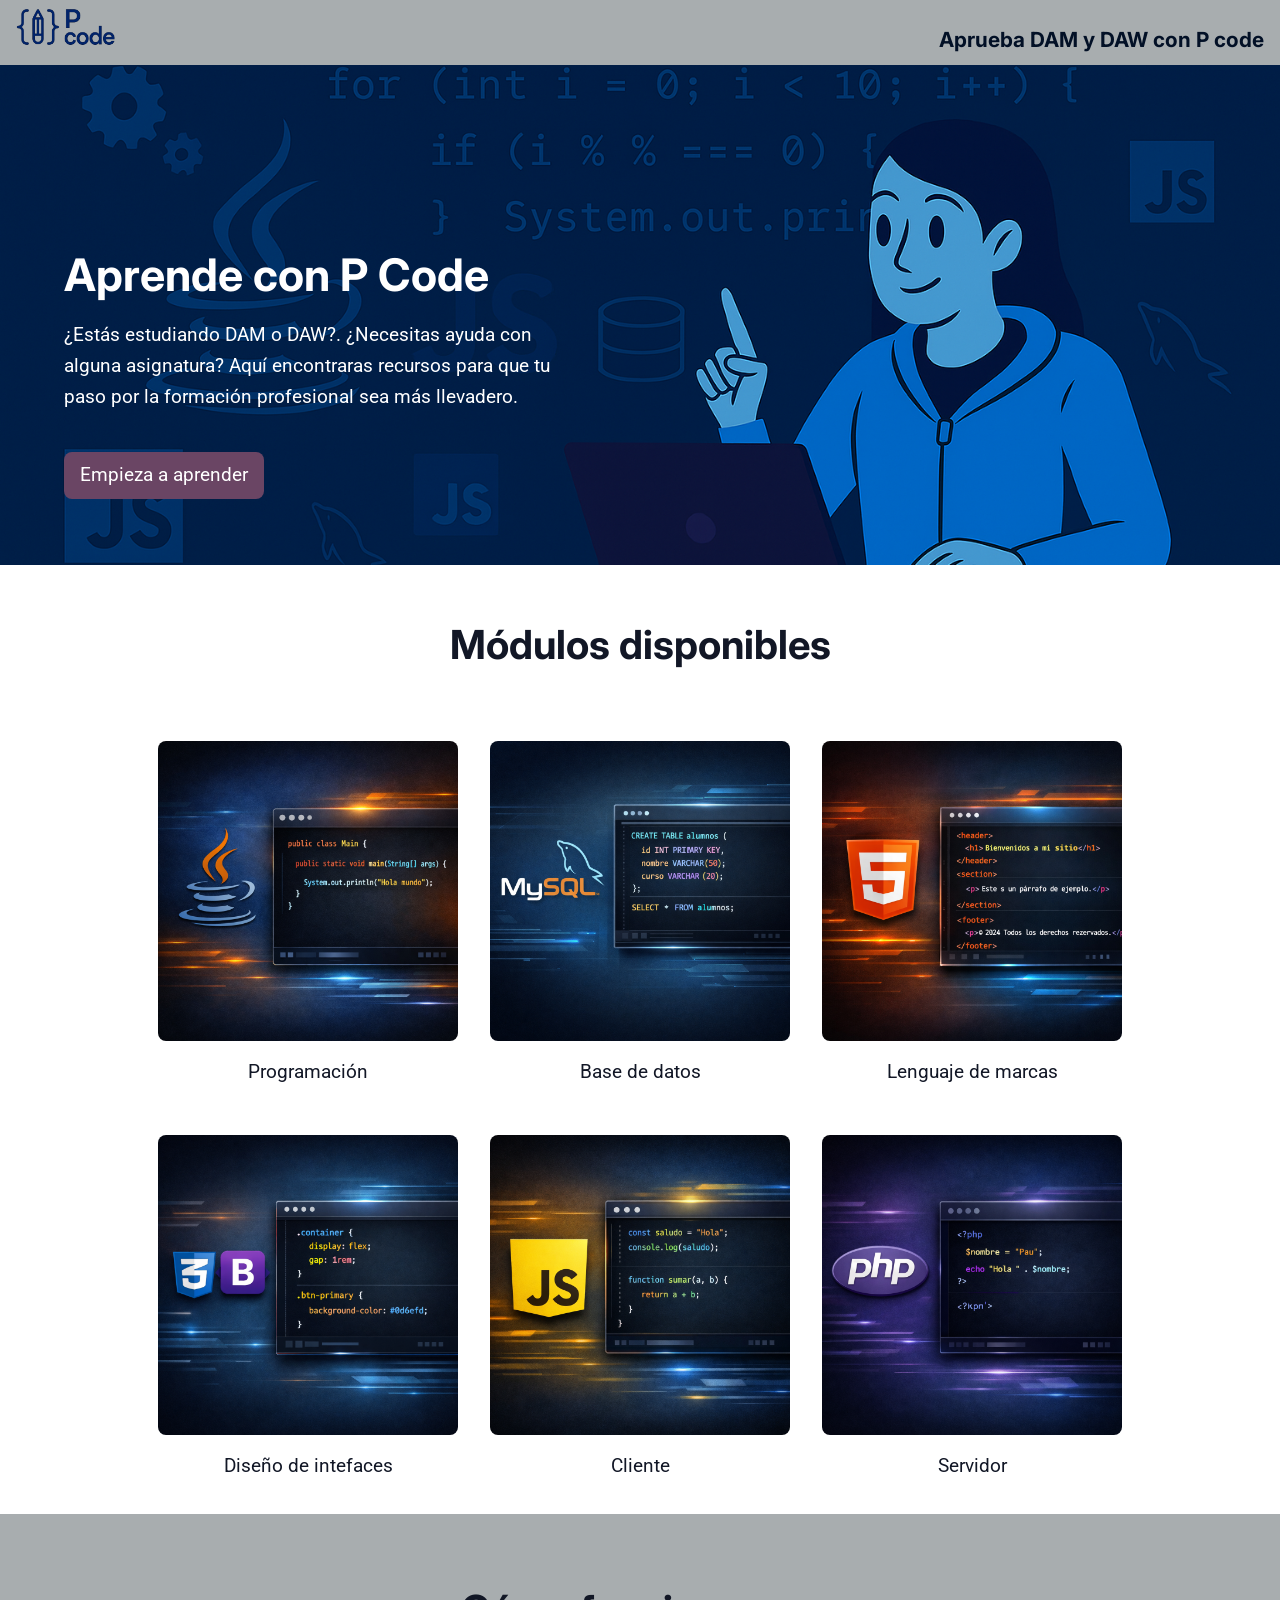
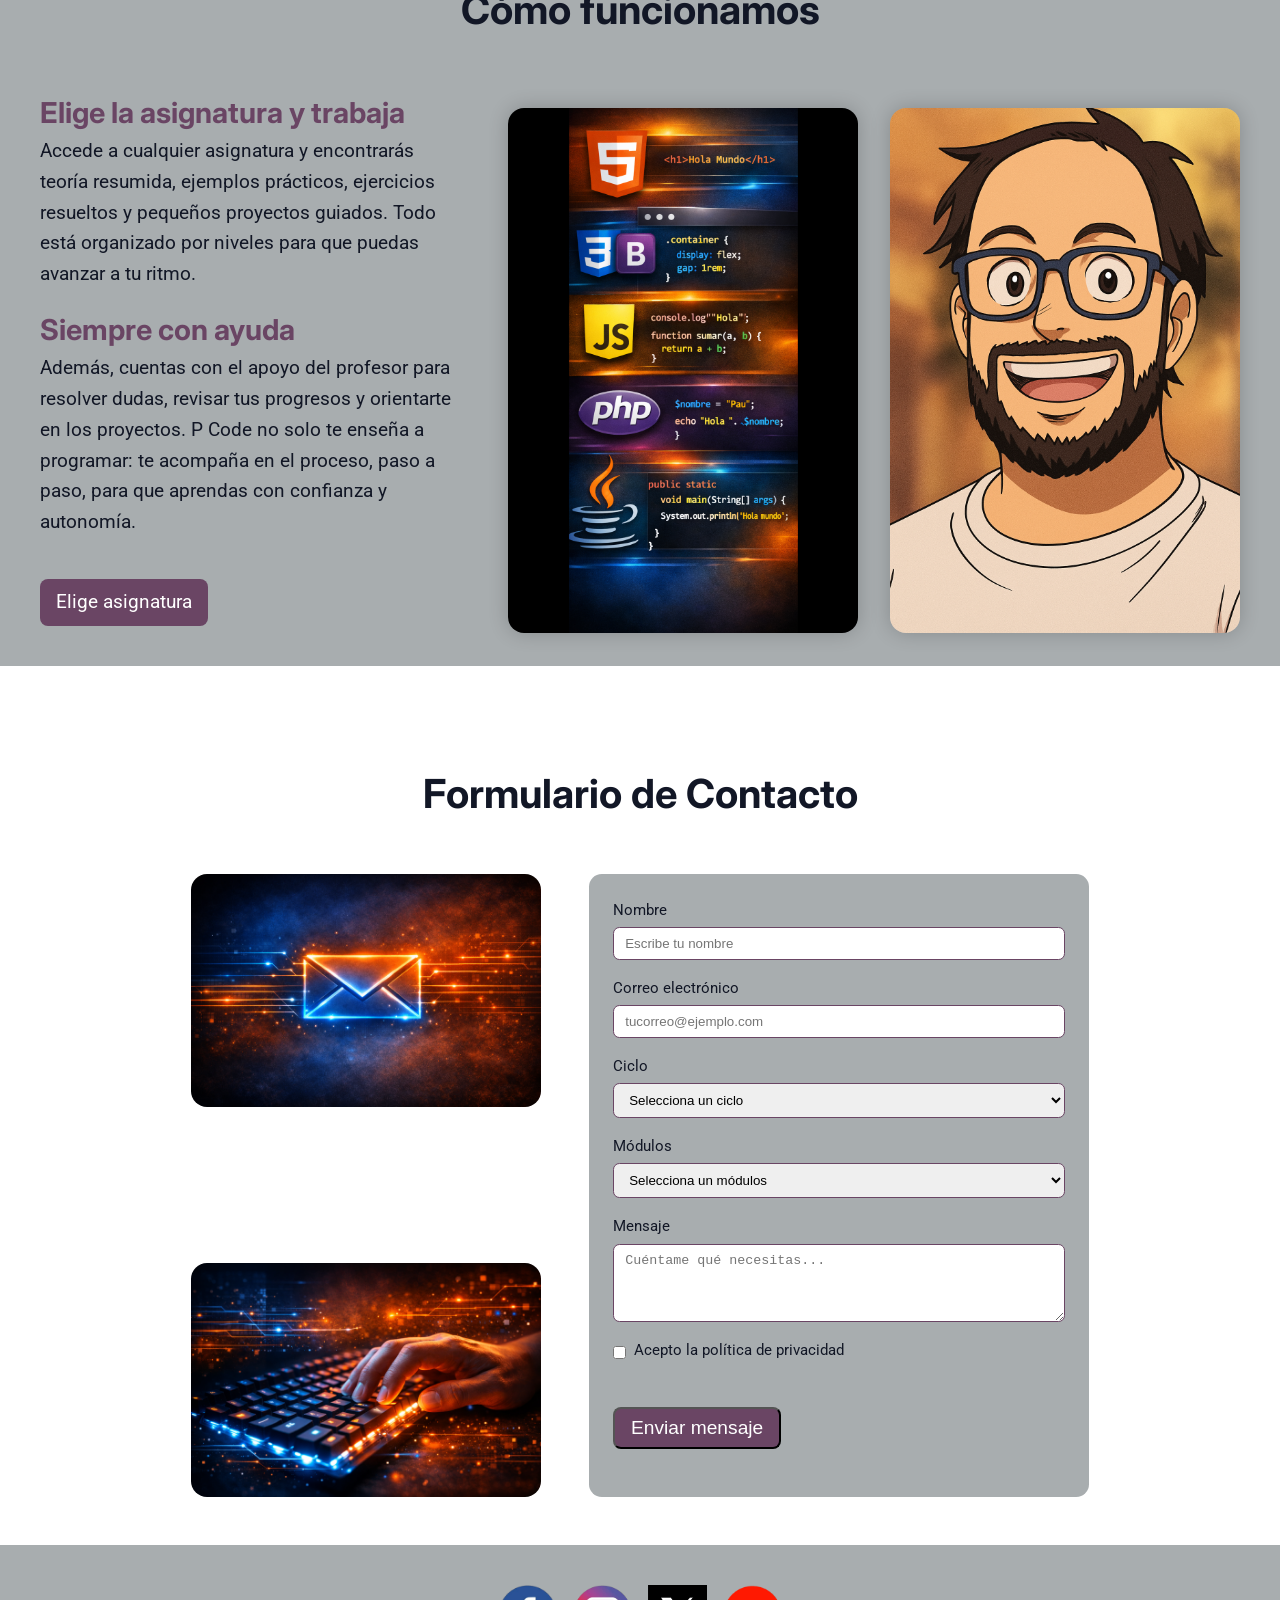
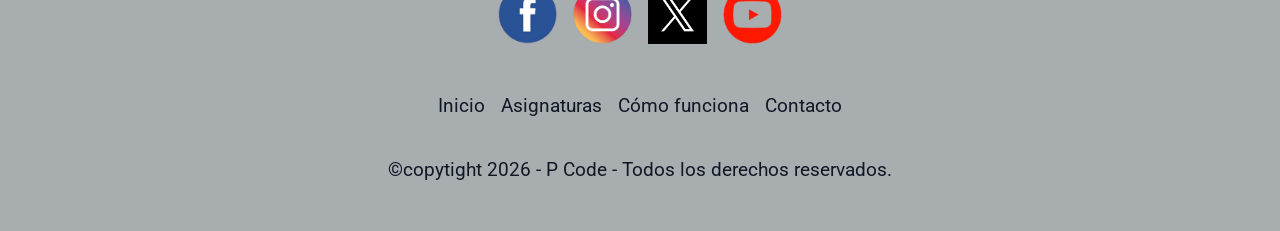
==== commit 5874186b: "Rectificación id y palabra asignatura_2" ====
--- a/proyecto_1/index.html
+++ b/proyecto_1/index.html
@@ -133,9 +133,9 @@
             </div>
 
             <div class="form-field">
-              <label for="asignatura">Asignatura</label>
-              <select id="ciclo" name="ciclo">
-                <option value="">Selecciona una asignatura</option>
+              <label for="asignatura">Módulos</label>
+              <select id="modulo" name="ciclo">
+                <option value="">Selecciona un módulos</option>
                 <option value="prog">Programación</option>
                 <option value="bd">Base de datos</option>
                 <option value="mar">Lenguaje de marcas</option>
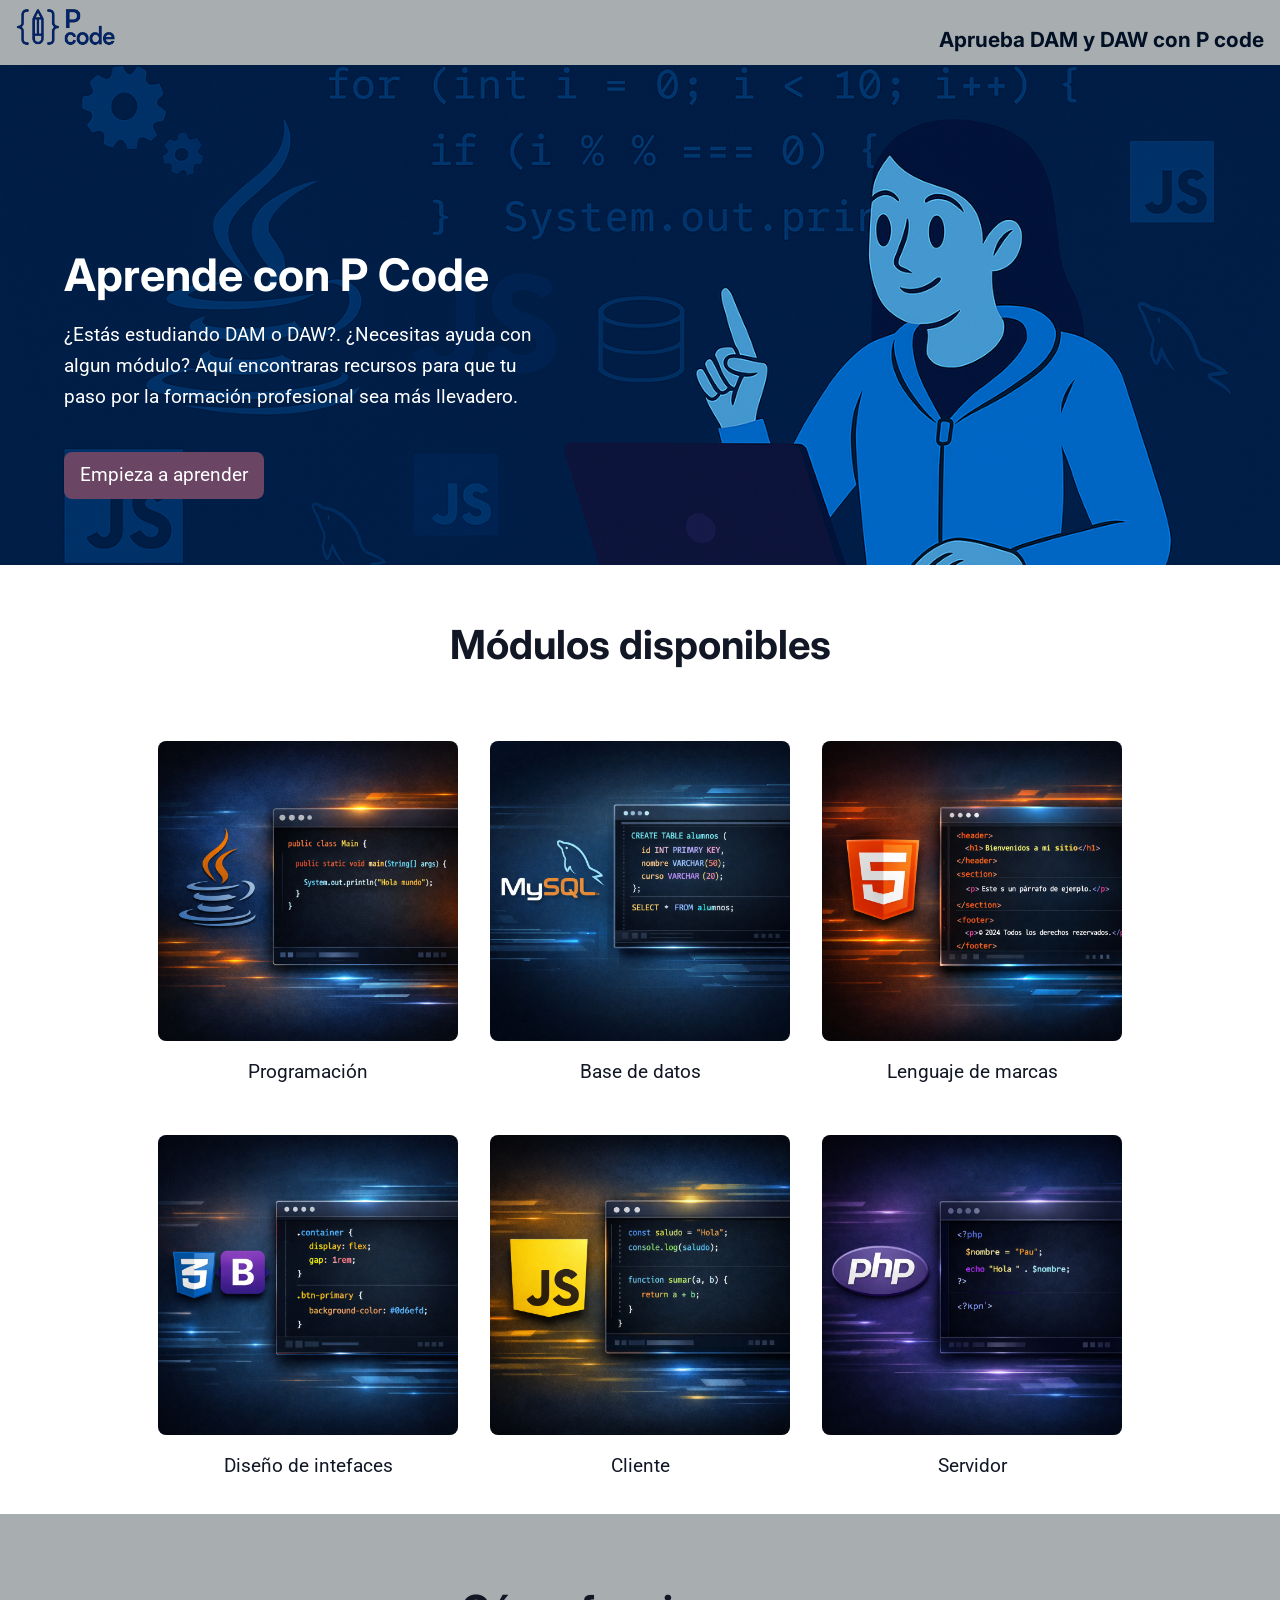
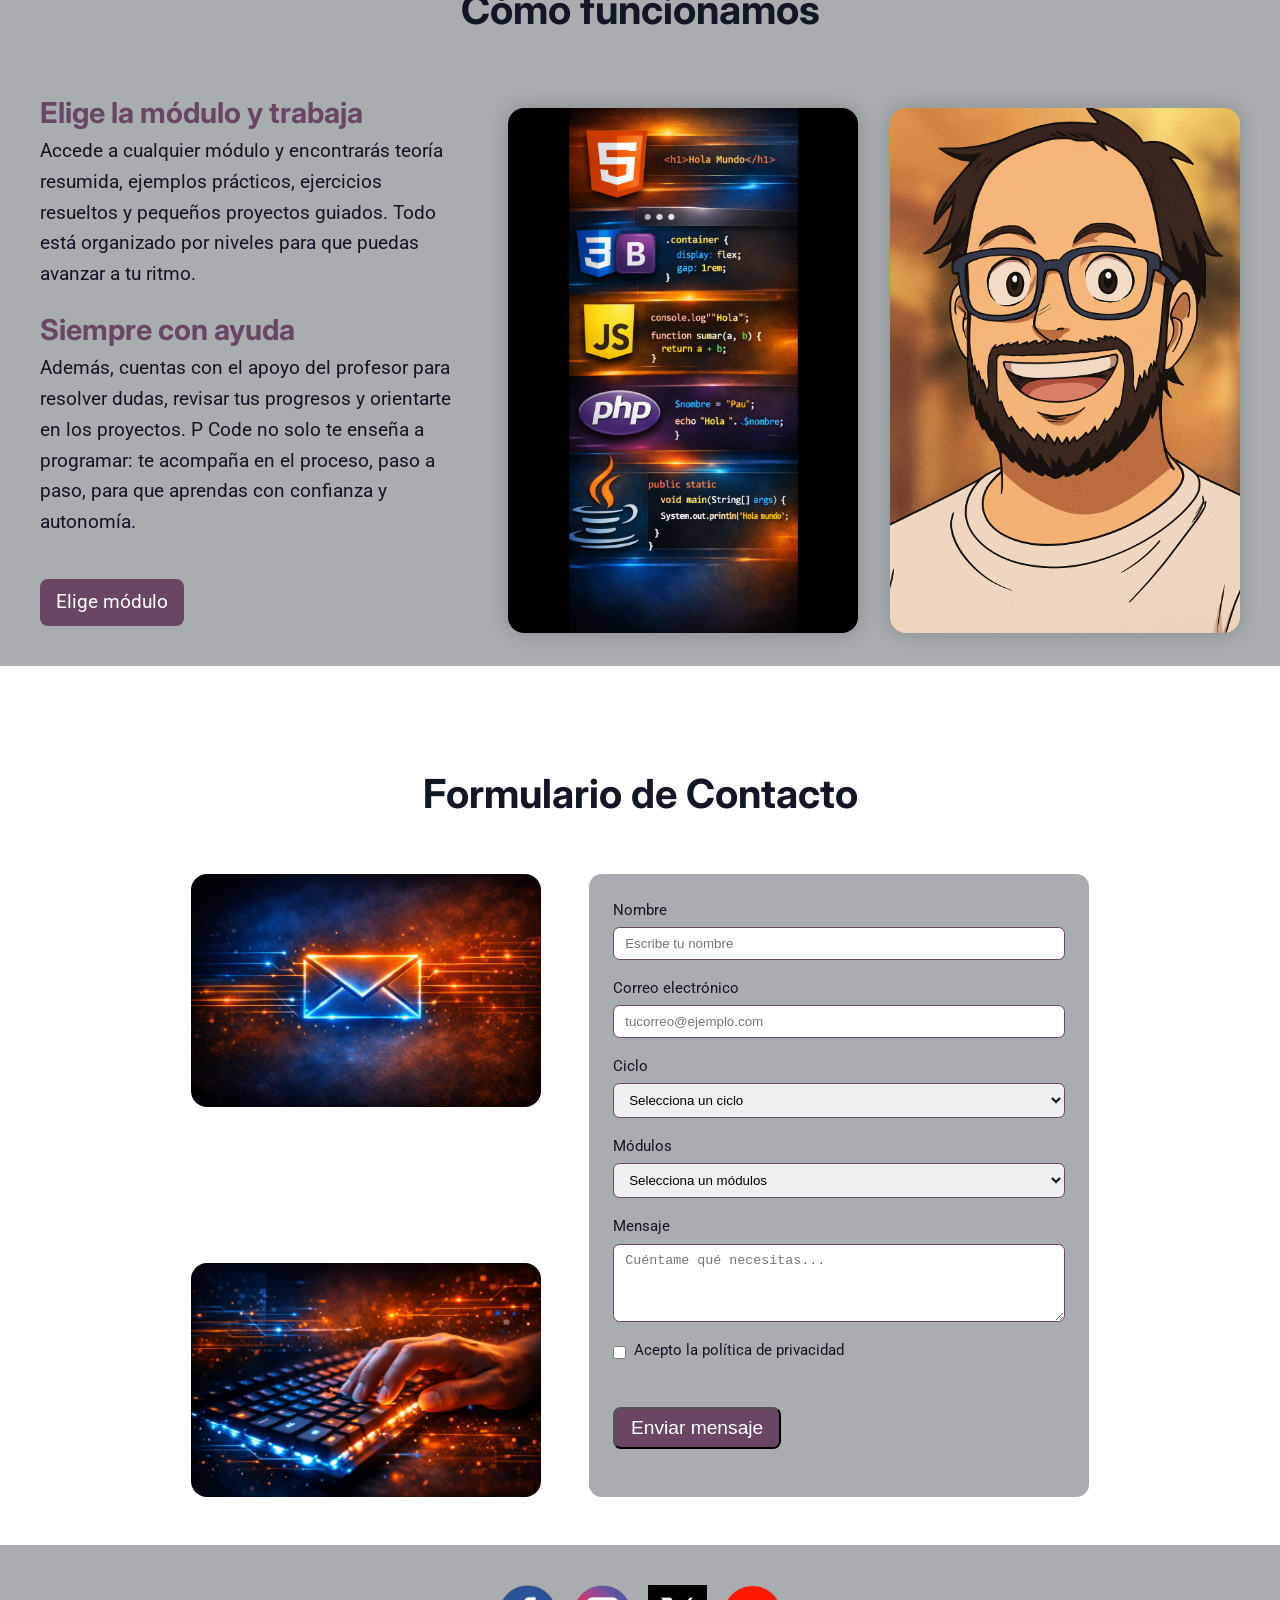
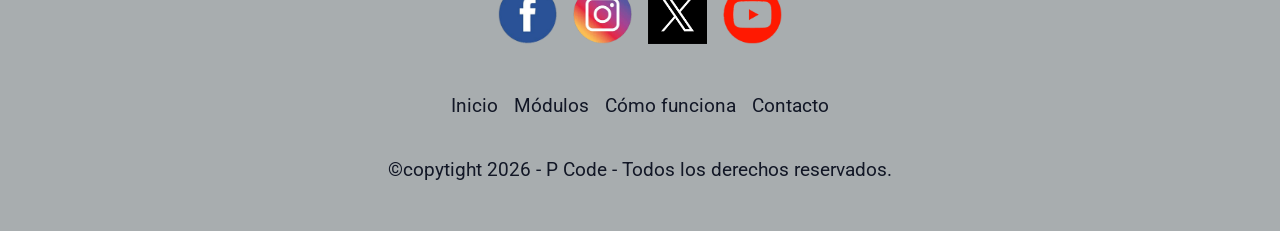
==== commit 797b429c: "Rectificación id y palabra asignatura_3" ====
--- a/proyecto_1/index.html
+++ b/proyecto_1/index.html
@@ -28,7 +28,7 @@
       <div class="wrap-hero-section">
         <h1>Aprende con P Code</h1> 
         <p>¿Estás estudiando DAM o DAW?.
-        ¿Necesitas ayuda con alguna asignatura?
+        ¿Necesitas ayuda con algun módulo?
         Aquí encontraras recursos para que tu  
         paso por la formación profesional sea más llevadero.</p>
         <div class="wrap-button">
@@ -79,12 +79,12 @@
 
         <div class="wrap-text-two-column">
           <div class="wrap-text-column">
-            <h3>Elige la asignatura y trabaja</h3>
-            <p>Accede a cualquier asignatura y encontrarás teoría resumida, ejemplos prácticos, ejercicios resueltos y pequeños proyectos guiados. Todo está organizado por niveles para que puedas avanzar a tu ritmo.</p>
+            <h3>Elige la módulo y trabaja</h3>
+            <p>Accede a cualquier módulo y encontrarás teoría resumida, ejemplos prácticos, ejercicios resueltos y pequeños proyectos guiados. Todo está organizado por niveles para que puedas avanzar a tu ritmo.</p>
             <h3>Siempre con ayuda</h3>
             <p>Además, cuentas con el apoyo del profesor para resolver dudas, revisar tus progresos y orientarte en los proyectos. P Code no solo te enseña a programar: te acompaña en el proceso, paso a paso, para que aprendas con confianza y autonomía.</p>
             <div class="wrap-button">
-              <a href="#subject" class="primary-button">Elige asignatura</a>
+              <a href="#subject" class="primary-button">Elige módulo</a>
             </div>
           </div>
         </div>
@@ -194,7 +194,7 @@
       <div class="menu-footer-section">
         <ul>
           <li><a href="#hero">Inicio</a></li>
-          <li><a href="#subject">Asignaturas</a></li>
+          <li><a href="#subject">Módulos</a></li>
           <li><a href="#info">Cómo funciona</a></li>
           <li><a href="#form">Contacto</a></li>
         </ul>
